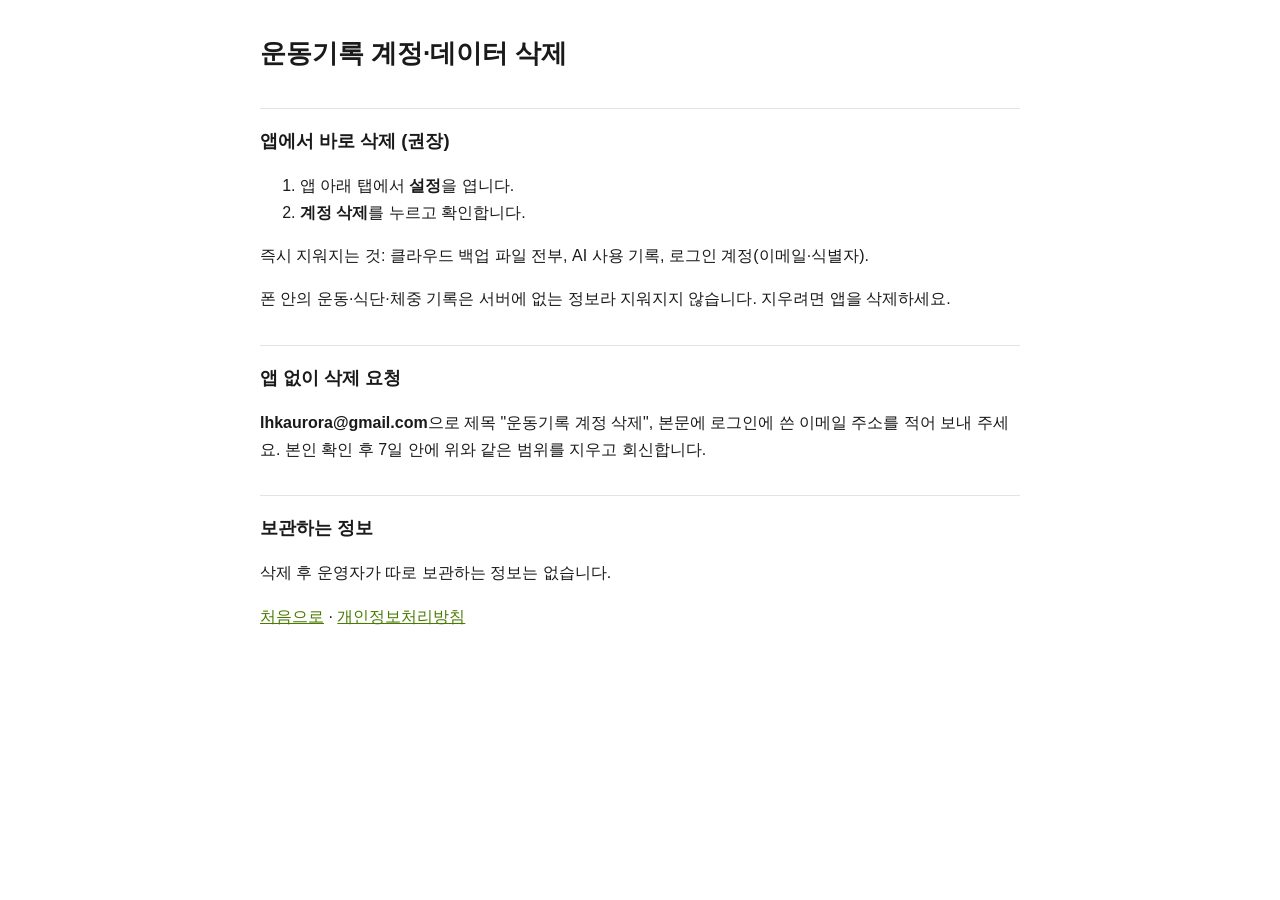
==== delete-account.html @ 58fd96eb "운동기록 소개·개인정보처리방침·계정 삭제 안내" ====
<!doctype html><html lang="ko"><head><meta charset="utf-8"><meta name="viewport" content="width=device-width,initial-scale=1">
<title>계정·데이터 삭제</title><link rel="stylesheet" href="style.css"></head><body><main>
<h1>운동기록 계정·데이터 삭제</h1>
<h2>앱에서 바로 삭제 (권장)</h2>
<ol><li>앱 아래 탭에서 <b>설정</b>을 엽니다.</li><li><b>계정 삭제</b>를 누르고 확인합니다.</li></ol>
<p>즉시 지워지는 것: 클라우드 백업 파일 전부, AI 사용 기록, 로그인 계정(이메일·식별자).</p>
<p>폰 안의 운동·식단·체중 기록은 서버에 없는 정보라 지워지지 않습니다. 지우려면 앱을 삭제하세요.</p>
<h2>앱 없이 삭제 요청</h2>
<p><b>lhkaurora@gmail.com</b>으로 제목 "운동기록 계정 삭제", 본문에 로그인에 쓴 이메일 주소를 적어 보내 주세요. 본인 확인 후 7일 안에 위와 같은 범위를 지우고 회신합니다.</p>
<h2>보관하는 정보</h2>
<p>삭제 후 운영자가 따로 보관하는 정보는 없습니다.</p>
<p><a href="index.html">처음으로</a> · <a href="privacy.html">개인정보처리방침</a></p>
</main></body></html>
---- style.css ----
:root{--bg:#fff;--fg:#1a1a1a;--muted:#555;--line:#e3e3e3;--accent:#4a7a00}
@media (prefers-color-scheme:dark){:root{--bg:#121212;--fg:#ececec;--muted:#aaa;--line:#2c2c2c;--accent:#b8e05a}}
body{margin:0;background:var(--bg);color:var(--fg);font:16px/1.7 -apple-system,"Apple SD Gothic Neo","Noto Sans KR",sans-serif}
main{max-width:760px;margin:0 auto;padding:32px 16px 64px}
h1{font-size:1.6rem;margin:0 0 4px}h2{font-size:1.15rem;margin:32px 0 8px;padding-top:16px;border-top:1px solid var(--line)}
p,li{color:var(--fg)}.muted{color:var(--muted);font-size:.9rem}
table{border-collapse:collapse;width:100%;font-size:.95rem}th,td{border:1px solid var(--line);padding:8px;text-align:left;vertical-align:top}
a{color:var(--accent)}nav a{margin-right:16px}
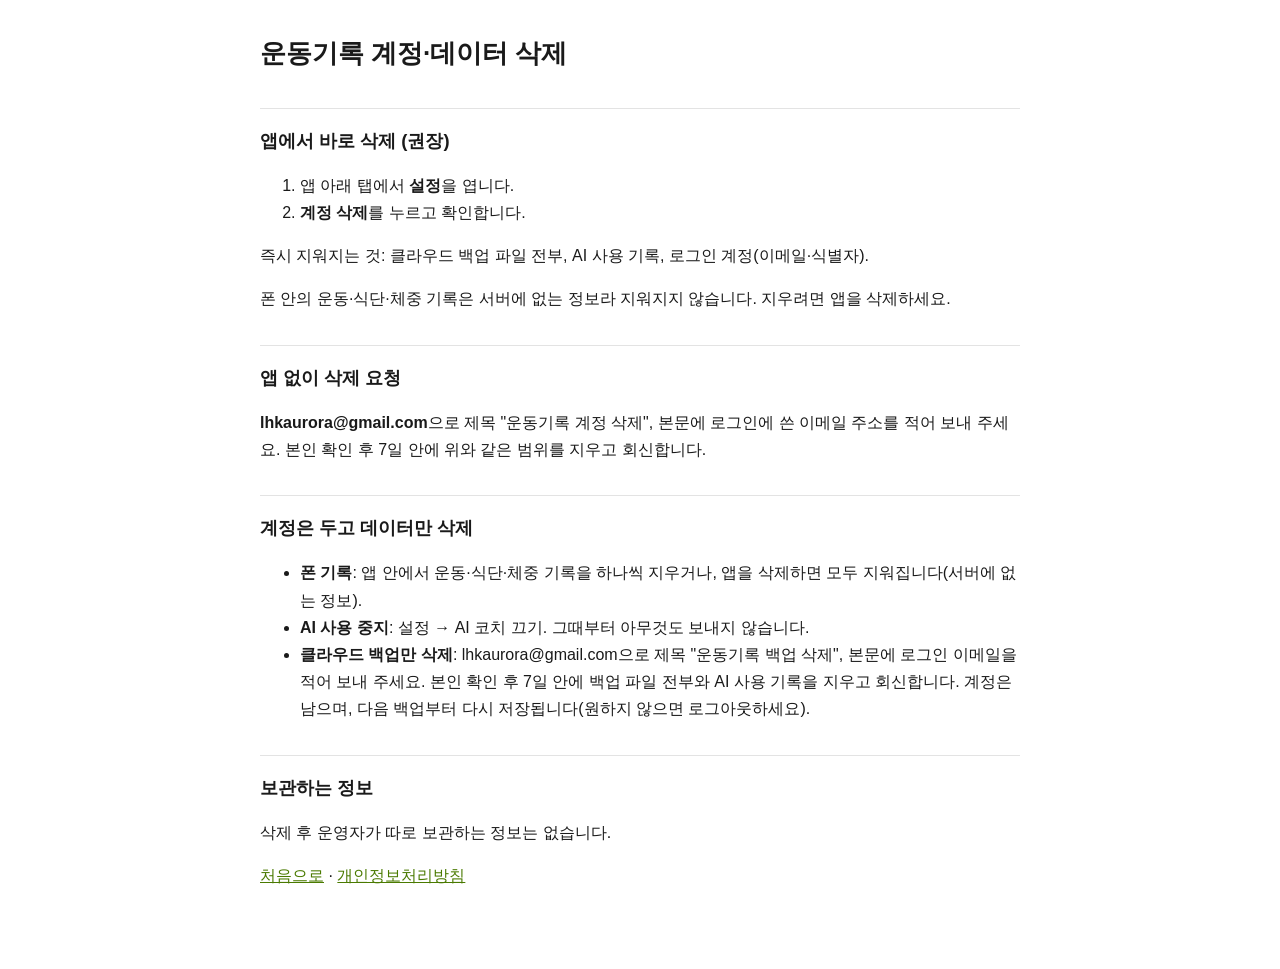
==== commit e346d798: "데이터만 삭제 안내 추가" ====
--- a/delete-account.html
+++ b/delete-account.html
@@ -7,6 +7,12 @@
 <p>폰 안의 운동·식단·체중 기록은 서버에 없는 정보라 지워지지 않습니다. 지우려면 앱을 삭제하세요.</p>
 <h2>앱 없이 삭제 요청</h2>
 <p><b>lhkaurora@gmail.com</b>으로 제목 "운동기록 계정 삭제", 본문에 로그인에 쓴 이메일 주소를 적어 보내 주세요. 본인 확인 후 7일 안에 위와 같은 범위를 지우고 회신합니다.</p>
+<h2 id="data">계정은 두고 데이터만 삭제</h2>
+<ul>
+<li><b>폰 기록</b>: 앱 안에서 운동·식단·체중 기록을 하나씩 지우거나, 앱을 삭제하면 모두 지워집니다(서버에 없는 정보).</li>
+<li><b>AI 사용 중지</b>: 설정 → AI 코치 끄기. 그때부터 아무것도 보내지 않습니다.</li>
+<li><b>클라우드 백업만 삭제</b>: lhkaurora@gmail.com으로 제목 "운동기록 백업 삭제", 본문에 로그인 이메일을 적어 보내 주세요. 본인 확인 후 7일 안에 백업 파일 전부와 AI 사용 기록을 지우고 회신합니다. 계정은 남으며, 다음 백업부터 다시 저장됩니다(원하지 않으면 로그아웃하세요).</li>
+</ul>
 <h2>보관하는 정보</h2>
 <p>삭제 후 운영자가 따로 보관하는 정보는 없습니다.</p>
 <p><a href="index.html">처음으로</a> · <a href="privacy.html">개인정보처리방침</a></p>
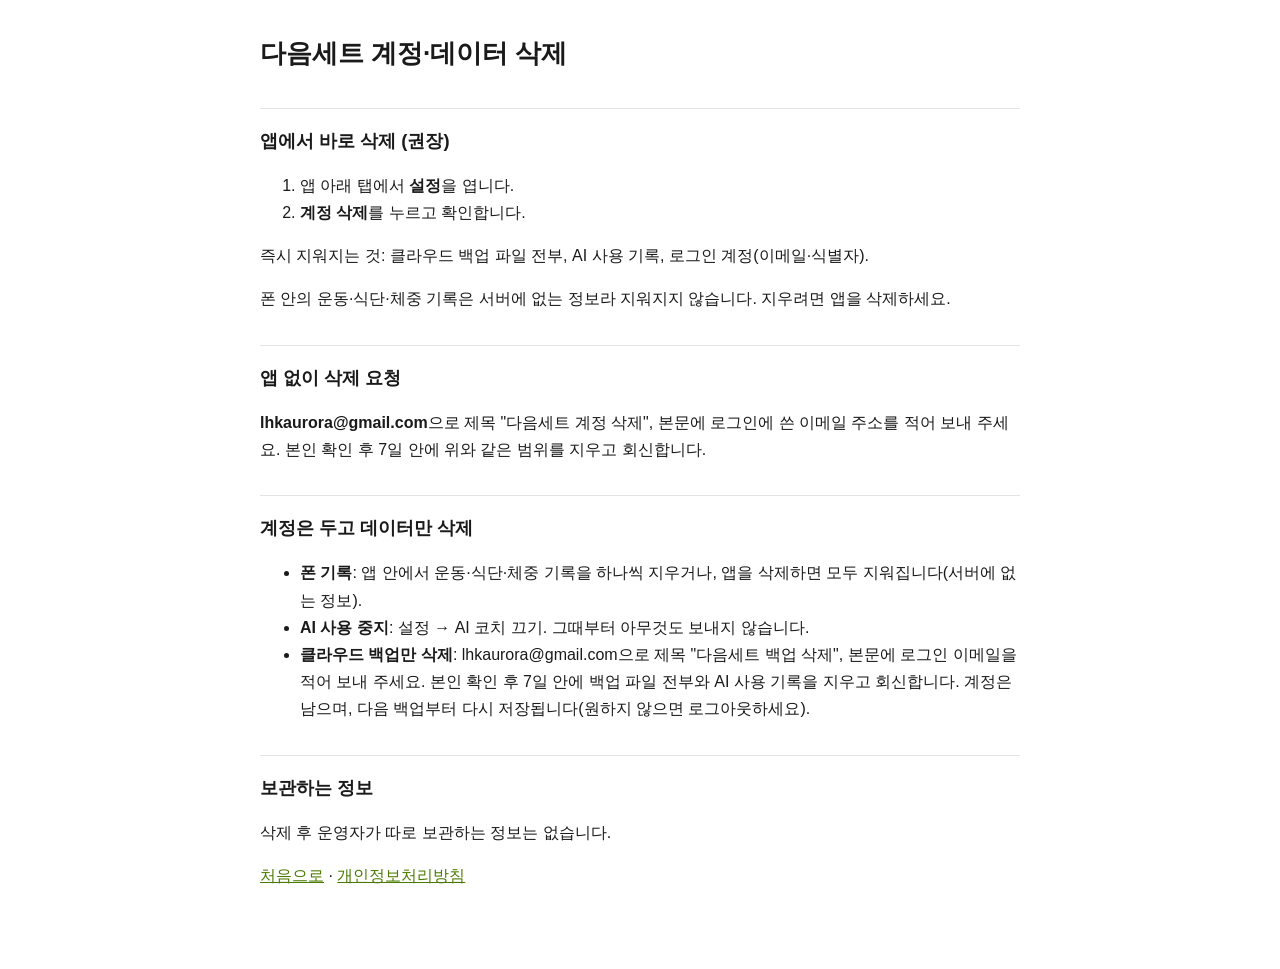
==== commit d6af489b: "앱 이름 다음세트, 음식 사진 AI 추정·붙여넣기 안내 (시행일 2026-09-27)" ====
--- a/delete-account.html
+++ b/delete-account.html
@@ -1,17 +1,17 @@
 <!doctype html><html lang="ko"><head><meta charset="utf-8"><meta name="viewport" content="width=device-width,initial-scale=1">
 <title>계정·데이터 삭제</title><link rel="stylesheet" href="style.css"></head><body><main>
-<h1>운동기록 계정·데이터 삭제</h1>
+<h1>다음세트 계정·데이터 삭제</h1>
 <h2>앱에서 바로 삭제 (권장)</h2>
 <ol><li>앱 아래 탭에서 <b>설정</b>을 엽니다.</li><li><b>계정 삭제</b>를 누르고 확인합니다.</li></ol>
 <p>즉시 지워지는 것: 클라우드 백업 파일 전부, AI 사용 기록, 로그인 계정(이메일·식별자).</p>
 <p>폰 안의 운동·식단·체중 기록은 서버에 없는 정보라 지워지지 않습니다. 지우려면 앱을 삭제하세요.</p>
 <h2>앱 없이 삭제 요청</h2>
-<p><b>lhkaurora@gmail.com</b>으로 제목 "운동기록 계정 삭제", 본문에 로그인에 쓴 이메일 주소를 적어 보내 주세요. 본인 확인 후 7일 안에 위와 같은 범위를 지우고 회신합니다.</p>
+<p><b>lhkaurora@gmail.com</b>으로 제목 "다음세트 계정 삭제", 본문에 로그인에 쓴 이메일 주소를 적어 보내 주세요. 본인 확인 후 7일 안에 위와 같은 범위를 지우고 회신합니다.</p>
 <h2 id="data">계정은 두고 데이터만 삭제</h2>
 <ul>
 <li><b>폰 기록</b>: 앱 안에서 운동·식단·체중 기록을 하나씩 지우거나, 앱을 삭제하면 모두 지워집니다(서버에 없는 정보).</li>
 <li><b>AI 사용 중지</b>: 설정 → AI 코치 끄기. 그때부터 아무것도 보내지 않습니다.</li>
-<li><b>클라우드 백업만 삭제</b>: lhkaurora@gmail.com으로 제목 "운동기록 백업 삭제", 본문에 로그인 이메일을 적어 보내 주세요. 본인 확인 후 7일 안에 백업 파일 전부와 AI 사용 기록을 지우고 회신합니다. 계정은 남으며, 다음 백업부터 다시 저장됩니다(원하지 않으면 로그아웃하세요).</li>
+<li><b>클라우드 백업만 삭제</b>: lhkaurora@gmail.com으로 제목 "다음세트 백업 삭제", 본문에 로그인 이메일을 적어 보내 주세요. 본인 확인 후 7일 안에 백업 파일 전부와 AI 사용 기록을 지우고 회신합니다. 계정은 남으며, 다음 백업부터 다시 저장됩니다(원하지 않으면 로그아웃하세요).</li>
 </ul>
 <h2>보관하는 정보</h2>
 <p>삭제 후 운영자가 따로 보관하는 정보는 없습니다.</p>
